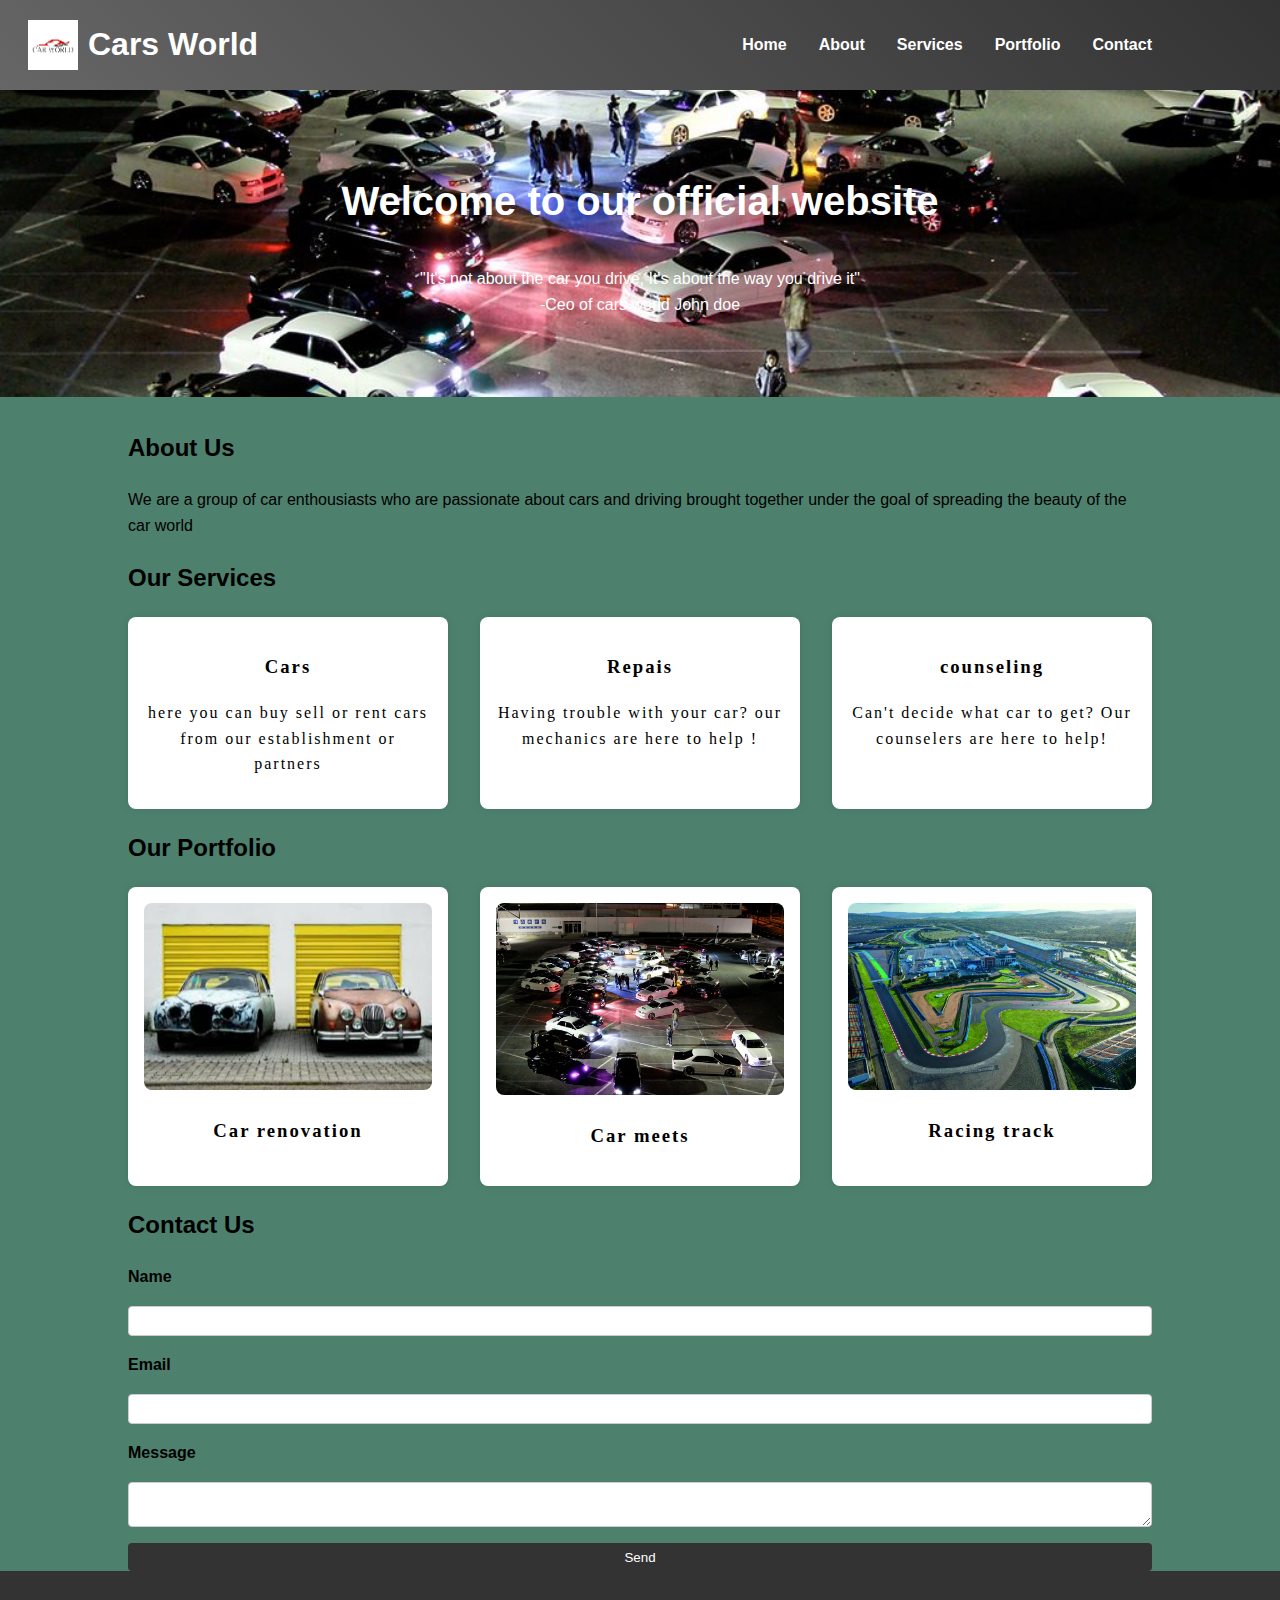
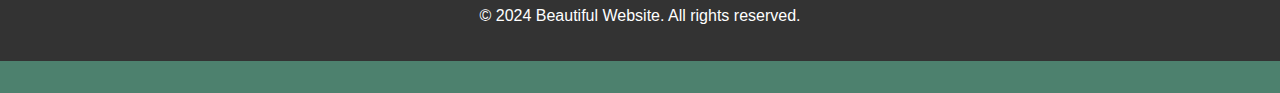
==== index.html @ 36356a41 "potato" ====
<!DOCTYPE html>
<html lang="en">
<head>
 <meta charset="UTF-8">
 <meta name="viewport" content="width=device-width, initial-scale=1.0">
 <title>CarsWorld.com</title>
 <link rel="stylesheet" href="styles.css">
</head>
<body>
    <header>
        <div class="container">
        <img style="margin-left: -100px;"  src="car.png" alt="coolcarlogo"><h1 style="margin-right: auto;margin-left: 10px;">Cars World</h1>
        <nav>
        <ul>
        <li><a href="#home">Home</a></li>
        <li><a href="#about">About</a></li>
        <li><a href="#services">Services</a></li>
        <li><a href="#portfolio">Portfolio</a></li>
        <li><a href="#contact">Contact</a></li>
        </ul>
        </nav>
        </div>
       </header>
       <main>
        <section id="home">
            <div class="hero">
            <h2>Welcome to our official website</h2>
            <p>"It's not about the car you drive, It's about the way you drive it" <br> -Ceo of cars world John doe  </p>
        </div>
        </section>
        <section id="about" class="container">
            <h2>About Us</h2>
            <p>We are a group of car enthousiasts who are passionate about cars and driving brought together under the goal of spreading the beauty of the car world</p>
           </section>
           <section id="services" class="container">
            <h2>Our Services</h2>
            <div class="services-grid">
            <div class="service-item">
            <h3>Cars </h3>
            <p>here you can buy sell or rent cars from our establishment or partners</p>
            </div>
            <div class="service-item">
            <h3>Repais</h3>
            <p>Having trouble with your car? our mechanics are here to help !</p>
            </div>
            <div class="service-item">
            <h3>counseling</h3>
            <p>Can't decide what car to get? Our counselers are here to help!</p>
            </div>
            </div>
           </section>
           <section id="portfolio" class="container">
            <h2>Our Portfolio</h2>
            <div class="portfolio-grid">
            <div class="portfolio-item">
            <img src="reno.png" alt="Project 1">
            <h3>Car renovation</h3>
            </div>
            <div class="portfolio-item">
            <img src="meet.jpg" alt="Project 2">
            <h3>Car meets</h3>
            </div>
            <div class="portfolio-item">
            <img src="track.png" alt="Project 3">
            <h3>Racing track</h3>
            </div>
            </div>
           </section>
           <section id="contact" class="container">
            <h2>Contact Us</h2>
            <form>
            <label for="name">Name</label>
            <input type="text" id="name" name="name" required>
            <label for="email">Email</label>
            <input type="email" id="email" name="email" required>
            <label for="message">Message</label>
            <textarea id="message" name="message" required></textarea>
            <button type="submit">Send</button>
            </form>
           </section>
           <footer>
            <div class="container">
            <p>&copy; 2024 Beautiful Website. All rights reserved.</p>
            </div>
           </footer>
       
</body>
</html>
---- styles.css ----
body {
 font-family: 'Arial', sans-serif;
 line-height: 1.6;
 margin: 0;
 padding: 0;
 background-color: #4d816e;
 color: rgb(0, 0, 0)
}
.container {
 width: 80%;
 margin: 0 auto;
 
}
header {
 background: #333;
 color: #fff;
 padding: 1em 0;
 position: fixed;
 width: 100%;
 top: 0;
}
header .container {
 display: flex;
 justify-content: space-between;
 align-items: center;
}
header h1 {
 margin: 0;
}
nav ul {
 list-style: none;
 padding: 0;
 display: flex;
}
nav ul li {
 margin-left: 2em;
}
nav ul li a {
 color: #fff;
 text-decoration: none;
 font-weight: bold;
}
nav ul li a:hover {
 color: #ff6347;
}
main {
 padding: 2em 0;
}
section {
 margin-bottom: 2em;
}
.hero {
 margin-top: -50px;
 background: url('meet.jpg') no-repeat center center/cover;
 color: #fff;
 text-align: center;
 padding: 4em 0;
}
.hero h2 {
 font-size: 2.5em;
}
.services-grid, .portfolio-grid {
 display: flex;
 gap: 2em;
}
.service-item, .portfolio-item {
 background: #fff;
 padding: 1em;
 border-radius: 8px;
 box-shadow: 0 0 10px rgba(0, 0, 0, 0.1);
 text-align: center;
 font-family: fantasy;
 letter-spacing: 2px;
 word-spacing: 4 px;
}
.portfolio-item img {
 width: 100%;
 height: auto;
 border-radius: 8px;
 
}
form {
 display: flex;
 flex-direction: column;
 gap: 1em;
}
form label {
 font-weight: bold;
}
form input, form textarea {
 padding: 0.5em;
 border: 1px solid #ccc;
 border-radius: 4px;
}
form button {
 padding: 0.5em 2em;
 background: #333;
 color: #fff;
 border: none;
 border-radius: 4px;
 cursor: pointer;
}
form button:hover {
 background: #ff6347;
}
footer {
 background: #333;
 color: #fff;
 text-align: center;
 padding: 1em 0;
}
header {
    position: sticky;
    top: 0;
    z-index: 1000;
    background: linear-gradient(45deg, #333, #666);
    transition: background 0.5s ease;
   }
   header:hover {
    background: linear-gradient(45deg, #666, #333);
   }
   nav ul li a:hover {
    color: #ff6347;
   }
   section {
    animation: fadeIn 1s ease-in-out;
   }
   /* Responsive Design */
@media (max-width: 768px) {
    header .container {
    flex-direction: column;
    text-align: center;
    }
    nav ul {
    flex-direction: column;
    margin-top: 1em;
    }
    nav ul li {
    margin: 0.5em 0;
    }
    .services-grid, .portfolio-grid {
    flex-direction: column;
    }
   }
   
   @keyframes fadeIn {
    from {
    opacity: 0;
    }
    to {
    opacity: 1;
    }
   }
   /* Flexbox and Grid Enhancements */
.services-grid, .portfolio-grid {
    display: grid;
    grid-template-columns: repeat(auto-fit, minmax(250px, 1fr));
    gap: 2em;
   }
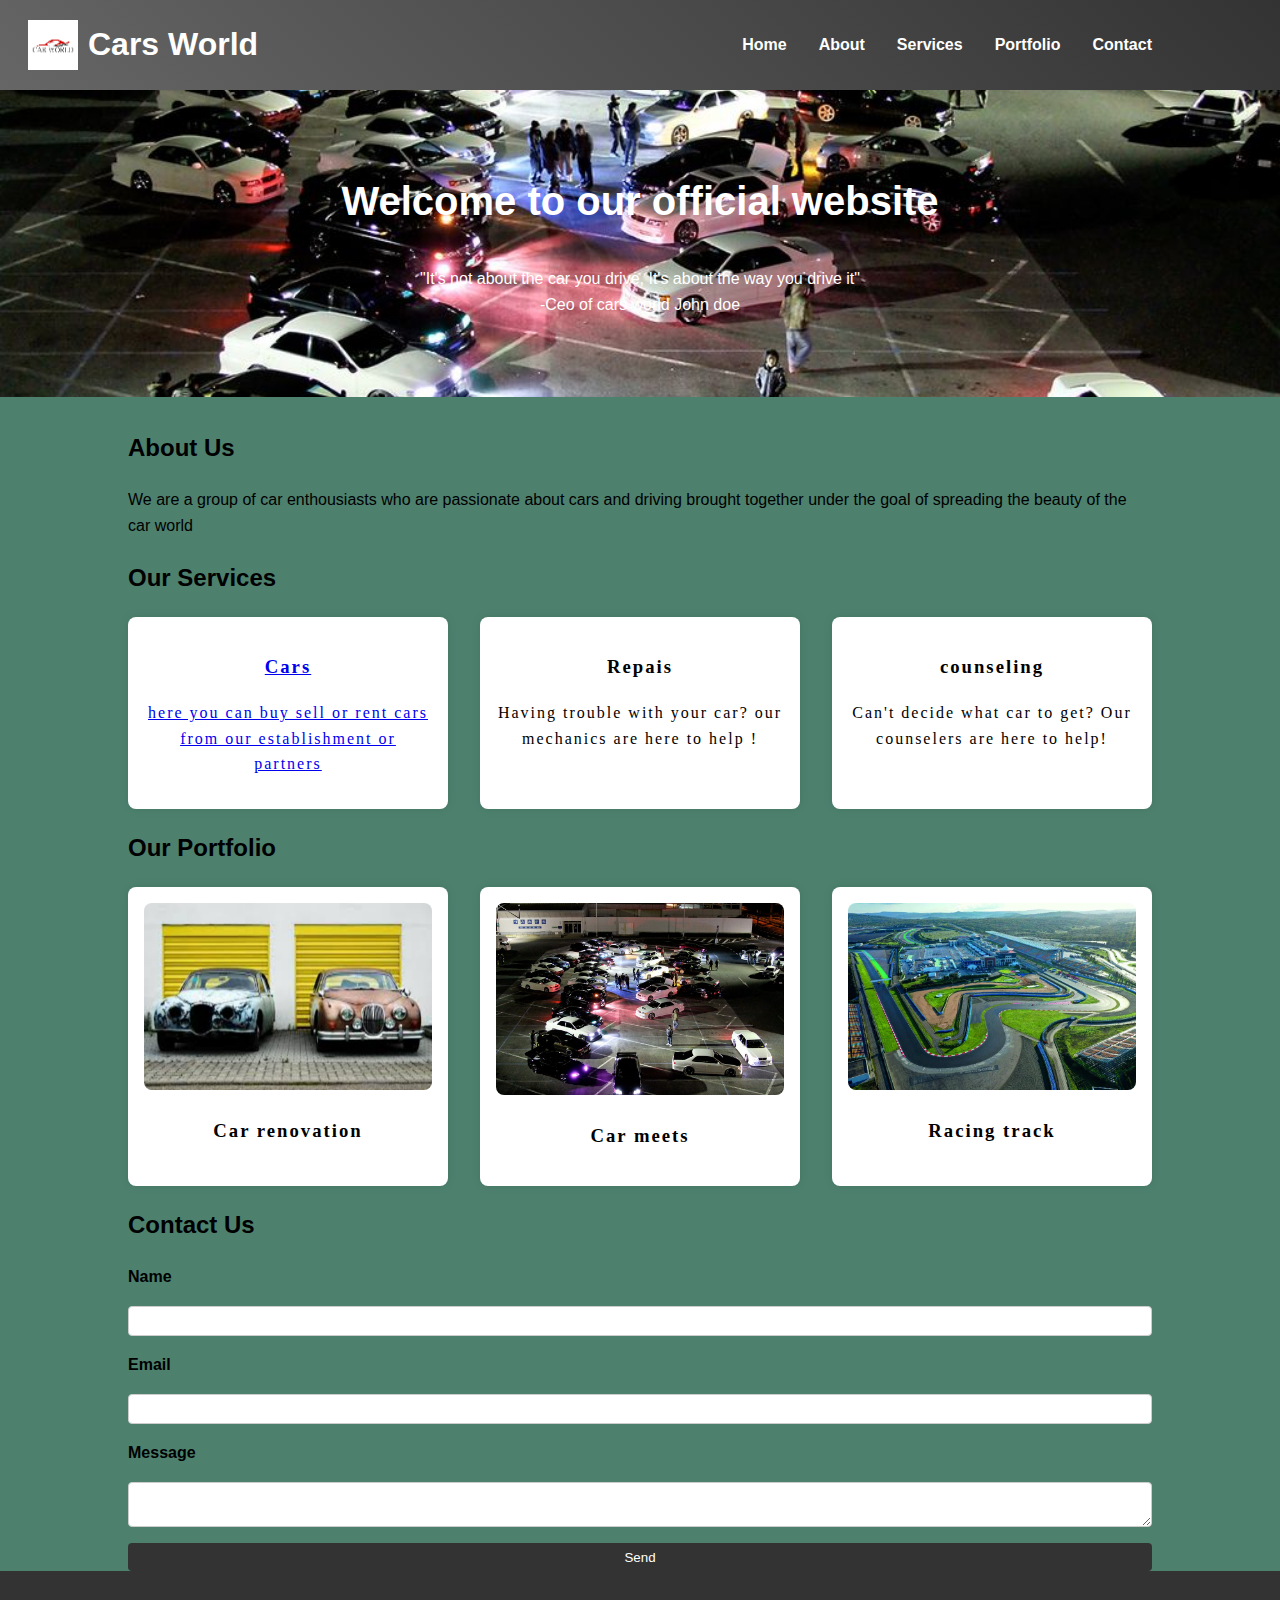
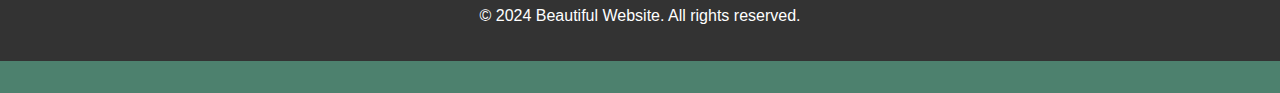
==== commit 929004a1: "added a link" ====
--- a/index.html
+++ b/index.html
@@ -1,88 +1,97 @@
 <!DOCTYPE html>
 <html lang="en">
+
 <head>
- <meta charset="UTF-8">
- <meta name="viewport" content="width=device-width, initial-scale=1.0">
- <title>CarsWorld.com</title>
- <link rel="stylesheet" href="styles.css">
+    <meta charset="UTF-8">
+    <meta name="viewport" content="width=device-width, initial-scale=1.0">
+    <title>CarsWorld.com</title>
+    <link rel="stylesheet" href="styles.css">
 </head>
+
 <body>
     <header>
         <div class="container">
-        <img style="margin-left: -100px;"  src="car.png" alt="coolcarlogo"><h1 style="margin-right: auto;margin-left: 10px;">Cars World</h1>
-        <nav>
-        <ul>
-        <li><a href="#home">Home</a></li>
-        <li><a href="#about">About</a></li>
-        <li><a href="#services">Services</a></li>
-        <li><a href="#portfolio">Portfolio</a></li>
-        <li><a href="#contact">Contact</a></li>
-        </ul>
-        </nav>
+            <img style="margin-left: -100px;" src="car.png" alt="coolcarlogo">
+            <h1 style="margin-right: auto;margin-left: 10px;">Cars World</h1>
+            <nav>
+                <ul>
+                    <li><a href="#home">Home</a></li>
+                    <li><a href="#about">About</a></li>
+                    <li><a href="#services">Services</a></li>
+                    <li><a href="#portfolio">Portfolio</a></li>
+                    <li><a href="#contact">Contact</a></li>
+                </ul>
+            </nav>
         </div>
-       </header>
-       <main>
+    </header>
+    <main>
         <section id="home">
             <div class="hero">
-            <h2>Welcome to our official website</h2>
-            <p>"It's not about the car you drive, It's about the way you drive it" <br> -Ceo of cars world John doe  </p>
-        </div>
+                <h2>Welcome to our official website</h2>
+                <p>"It's not about the car you drive, It's about the way you drive it" <br> -Ceo of cars world John doe
+                </p>
+            </div>
         </section>
         <section id="about" class="container">
             <h2>About Us</h2>
-            <p>We are a group of car enthousiasts who are passionate about cars and driving brought together under the goal of spreading the beauty of the car world</p>
-           </section>
-           <section id="services" class="container">
+            <p>We are a group of car enthousiasts who are passionate about cars and driving brought together under the
+                goal of spreading the beauty of the car world</p>
+        </section>
+        <section id="services" class="container">
             <h2>Our Services</h2>
             <div class="services-grid">
-            <div class="service-item">
-            <h3>Cars </h3>
-            <p>here you can buy sell or rent cars from our establishment or partners</p>
+                <a href="www.facebook.com">
+                    <div class="service-item">
+                        <h3>Cars </h3>
+                        <p>here you can buy sell or rent cars from our establishment or partners</p>
+                    </div>
+                </a>
+
+                <div class="service-item">
+                    <h3>Repais</h3>
+                    <p>Having trouble with your car? our mechanics are here to help !</p>
+                </div>
+                <div class="service-item">
+                    <h3>counseling</h3>
+                    <p>Can't decide what car to get? Our counselers are here to help!</p>
+                </div>
             </div>
-            <div class="service-item">
-            <h3>Repais</h3>
-            <p>Having trouble with your car? our mechanics are here to help !</p>
-            </div>
-            <div class="service-item">
-            <h3>counseling</h3>
-            <p>Can't decide what car to get? Our counselers are here to help!</p>
-            </div>
-            </div>
-           </section>
-           <section id="portfolio" class="container">
+        </section>
+        <section id="portfolio" class="container">
             <h2>Our Portfolio</h2>
             <div class="portfolio-grid">
-            <div class="portfolio-item">
-            <img src="reno.png" alt="Project 1">
-            <h3>Car renovation</h3>
+                <div class="portfolio-item">
+                    <img src="reno.png" alt="Project 1">
+                    <h3>Car renovation</h3>
+                </div>
+                <div class="portfolio-item">
+                    <img src="meet.jpg" alt="Project 2">
+                    <h3>Car meets</h3>
+                </div>
+                <div class="portfolio-item">
+                    <img src="track.png" alt="Project 3">
+                    <h3>Racing track</h3>
+                </div>
             </div>
-            <div class="portfolio-item">
-            <img src="meet.jpg" alt="Project 2">
-            <h3>Car meets</h3>
-            </div>
-            <div class="portfolio-item">
-            <img src="track.png" alt="Project 3">
-            <h3>Racing track</h3>
-            </div>
-            </div>
-           </section>
-           <section id="contact" class="container">
+        </section>
+        <section id="contact" class="container">
             <h2>Contact Us</h2>
             <form>
-            <label for="name">Name</label>
-            <input type="text" id="name" name="name" required>
-            <label for="email">Email</label>
-            <input type="email" id="email" name="email" required>
-            <label for="message">Message</label>
-            <textarea id="message" name="message" required></textarea>
-            <button type="submit">Send</button>
+                <label for="name">Name</label>
+                <input type="text" id="name" name="name" required>
+                <label for="email">Email</label>
+                <input type="email" id="email" name="email" required>
+                <label for="message">Message</label>
+                <textarea id="message" name="message" required></textarea>
+                <button type="submit">Send</button>
             </form>
-           </section>
-           <footer>
+        </section>
+        <footer>
             <div class="container">
-            <p>&copy; 2024 Beautiful Website. All rights reserved.</p>
+                <p>&copy; 2024 Beautiful Website. All rights reserved.</p>
             </div>
-           </footer>
-       
+        </footer>
+
 </body>
+
 </html>